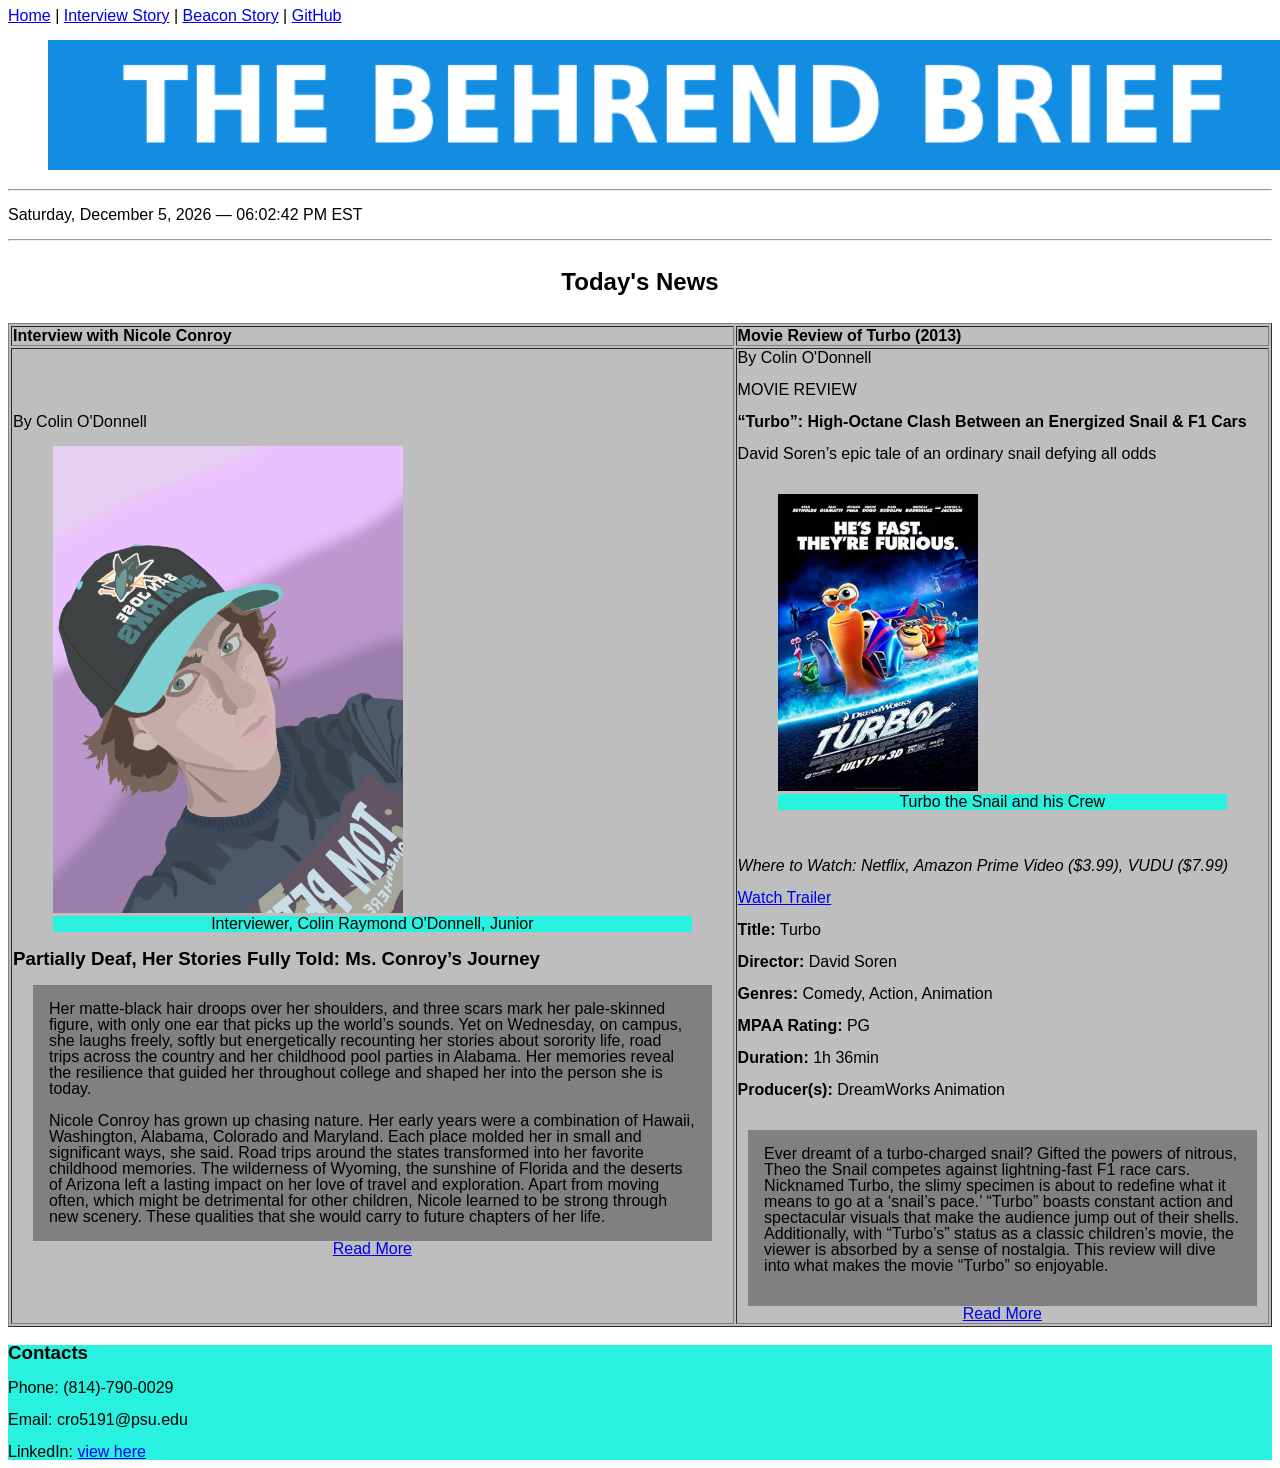
==== docs/index.html @ da27afef "website 260W" ====
<!DOCTYPE html>
<html xmlns="http://www.w3.org/1999/xhtml">
    
    <head>
        
        <title>Index</title>
        <meta charset="UTF-8" />
        <meta name="viewport" content="width=device-width, initial-scale=1.0" />
        
        
        <link rel="stylesheet" type="text/css" href="styling.css" />
        
        
    </head>
    <body>
        
        
        <nav>
            <a href="index.html">Home</a> | <a href="interview.html">Interview Story</a> | <a href="beacon.html">Beacon Story</a> | <a href="https://github.com/ColinRODonnell/COMM260W.git" target="_blank">GitHub</a> 
        </nav>
        <figure>
            <img src="images/behrend.png" width="1250" style="text-align: center;"></img>
        </figure>
        <hr></hr>  
        
        <p id="dateTime"></p>
        
        <hr></hr>
        
        <figure style="text-align: center;">
            <h2 style="line-height:1.75;"><b>Today's News</b></h2>
        </figure>
        <table border="1" style="vertical-align: top;">
            <tr>
                <td><b>Interview with Nicole Conroy</b></td>
                <td><b>Movie Review of Turbo (2013)</b></td>
            </tr>
            <tr>
                <td>By Colin O'Donnell
                    
                    <figure><img src="images/Colin%20ODonnell%20Self%20Portrait%20Final.png" width="350"></img>
                        <figcaption>Interviewer, Colin Raymond O'Donnell, Junior</figcaption>
                    </figure>
                    <h3>Partially Deaf, Her Stories Fully Told: Ms. Conroy’s Journey</h3>
                    
                    
                    <section>Her matte-black hair droops over her shoulders, and three scars mark her pale-skinned figure, with only one ear that picks up the world’s sounds. Yet on Wednesday, on campus, she laughs freely, softly but energetically recounting her stories about sorority life, road trips across the country and her childhood pool parties in Alabama. Her memories reveal the resilience that guided her throughout college and shaped her into the person she is today.<br></br> 
                        
                        Nicole Conroy has grown up chasing nature. Her early years were a combination of Hawaii, Washington, Alabama, Colorado and Maryland. Each place molded her in small and significant ways, she said. Road trips around the states transformed into her favorite childhood memories. The wilderness of Wyoming, the sunshine of Florida and the deserts of Arizona left a lasting impact on her love of travel and exploration. Apart from moving often, which might be detrimental for other children, Nicole learned to be strong through new scenery. These qualities that she would carry to future chapters of her life. 
                        
                        </section>
                    <a href="interview.html" target="blank" style="display: block; text-align: center;">
                        Read More
                    </a></td>
                <td>By Colin O'Donnell
                    <p>MOVIE REVIEW<br></br> 
                        
                        <b>“Turbo”: High-Octane Clash Between an Energized Snail &amp; F1 Cars</b><br></br>
                        
                        David Soren’s epic tale of an ordinary snail defying all odds<br></br> 
                        
                    </p>
                    <figure>
                        <img src="images/moviecover.jfif" width="200"></img>
                        <figcaption>Turbo the Snail and his Crew</figcaption>
                    </figure>
                    <br></br>
                    
                    <i>Where to Watch: Netflix, Amazon Prime Video ($3.99), VUDU ($7.99)</i><br></br>
                    <a href="https://www.youtube.com/watch?v=VlRtm8Gh9PQ" target="blank">Watch Trailer</a>
                    <div>
                        <p><b>Title:</b> Turbo<br></br>
                            <b>Director:</b> David Soren<br></br>
                            <b>Genres:</b> Comedy, Action, Animation<br></br>
                            <b>MPAA Rating:</b> PG<br></br>
                            <b>Duration:</b> 1h 36min<br></br>
                            <b>Producer(s):</b> DreamWorks Animation<br></br></p></div>
                    <section>Ever dreamt of a turbo-charged snail? Gifted the powers of nitrous, Theo the Snail competes against lightning-fast F1 race cars. Nicknamed Turbo, the slimy specimen is about to redefine what it means to go at a ‘snail’s pace.’ “Turbo” boasts constant action and spectacular visuals that make the audience jump out of their shells. Additionally, with “Turbo’s” status as a classic children’s movie, the viewer is absorbed by a sense of nostalgia. This review will dive into what makes the movie “Turbo” so enjoyable.<br></br> 
                        
                        </section>
                    <a href="beacon.html" target="blank" style="display: block; text-align: center;">
                        Read More
                    </a></td> 
                        
         
            </tr>
        </table>
        <script>
  const today = new Date();

  const days = ["Sunday", "Monday", "Tuesday", "Wednesday", "Thursday", "Friday", "Saturday"];
  const months = [
    "January", "February", "March", "April", "May", "June",
    "July", "August", "September", "October", "November", "December"
  ];

  const dayName = days[today.getDay()];
  const monthName = months[today.getMonth()];
  const date = today.getDate();
  const year = today.getFullYear();

  document.getElementById("dateOutput").innerText =
    `${dayName}, ${monthName} ${date}, ${year}`;
</script>
        <script>
  function updateDateTime() {
    const now = new Date();

    const days = ["Sunday","Monday","Tuesday","Wednesday","Thursday","Friday","Saturday"];
    const months = [
      "January","February","March","April","May","June",
      "July","August","September","October","November","December"
    ];

    const dayName = days[now.getDay()];
    const monthName = months[now.getMonth()];
    const date = now.getDate();
    const year = now.getFullYear();

    // EST time (America/New_York automatically handles EST/EDT)
    const time = now.toLocaleTimeString("en-US", {
      timeZone: "America/New_York",
      hour: "2-digit",
      minute: "2-digit",
      second: "2-digit"
    });

    document.getElementById("dateTime").innerText =
      `${dayName}, ${monthName} ${date}, ${year} — ${time} EST`;
  }

  updateDateTime();
  setInterval(updateDateTime, 1000);
</script>
        <footer>
            <h3><b>Contacts</b> 
            </h3>
            
            Phone: (814)-790-0029<br></br>
            Email: cro5191@psu.edu <br></br>
            LinkedIn: <a href="https://www.linkedin.com/in/colin-o-donnell-767865351/" target="_blank">view here</a> 
            
        </footer>
        
    </body>
    
</html>
---- docs/styling.css ----
body {
    background: white;
    font-family: Arial, "Courier New", sans-serif;
    line-height:1.0em;
}

table {
    background: #bebebe;
}

div.wide {
    width:90%;
    max-width:1280px;
    max-height:720px;
    
    
}

footer {
    background:#28f2df 
}

iframe.thinglink {
    width:960px; 
    height:720px;}



figcaption { 
    text-align: center;
    background: #28f2df;
}


img#PSB {
    width: 10%;
}

img#snip1:hover {
    transition:0.3s ease;
    transform:scale(1.5);
}


div.flex {
    
   display:flex; 
   
}

section {
    background: grey;
    width: 90%;
    margin: auto;
    padding:1em;
}

section.resume {
    padding-left: 5em;
    padding-right: 5em;
    background:silver;
   
}

section.inner {
    background:white;
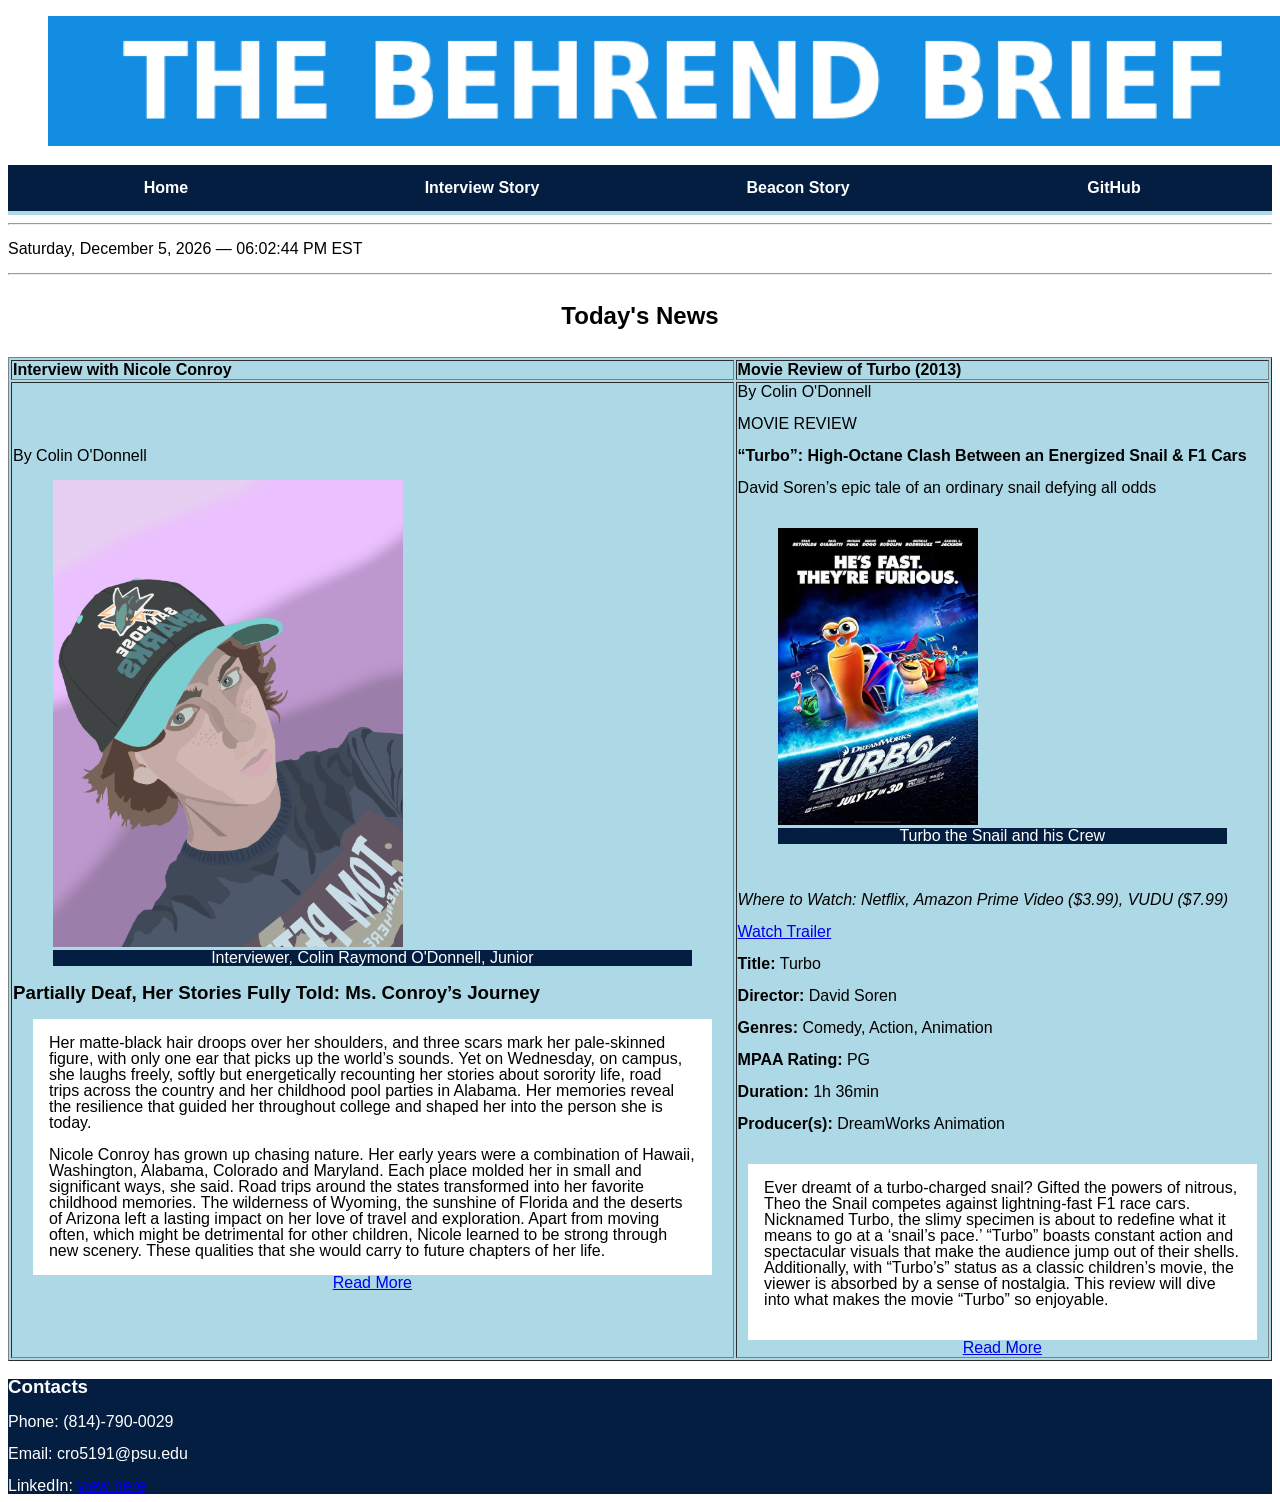
==== commit 06b46186: "final website COMM 260W" ====
--- a/docs/index.html
+++ b/docs/index.html
@@ -13,14 +13,17 @@
         
     </head>
     <body>
-        
-        
-        <nav>
-            <a href="index.html">Home</a> | <a href="interview.html">Interview Story</a> | <a href="beacon.html">Beacon Story</a> | <a href="https://github.com/ColinRODonnell/COMM260W.git" target="_blank">GitHub</a> 
-        </nav>
         <figure>
             <img src="images/behrend.png" width="1250" style="text-align: center;"></img>
         </figure>
+        
+        <nav class="navbar">
+            <a href="index.html">Home</a>
+            <a href="interview.html">Interview Story</a>
+            <a href="beacon.html">Beacon Story</a>
+            <a href="https://github.com/ColinRODonnell/COMM260W.git" target="_blank">GitHub</a> 
+        </nav>
+       
         <hr></hr>  
         
         <p id="dateTime"></p>
--- a/docs/styling.css
+++ b/docs/styling.css
@@ -5,7 +5,7 @@
 }
 
 table {
-    background: #bebebe;
+    background: #add8e6;
 }
 
 div.wide {
@@ -17,7 +17,8 @@
 }
 
 footer {
-    background:#28f2df 
+    background: #041E42;
+    color: white;
 }
 
 iframe.thinglink {
@@ -28,7 +29,8 @@
 
 figcaption { 
     text-align: center;
-    background: #28f2df;
+    background: #041E42;
+    color: white;
 }
 
 
@@ -49,7 +51,7 @@
 }
 
 section {
-    background: grey;
+    background: white;
     width: 90%;
     margin: auto;
     padding:1em;
@@ -64,6 +66,26 @@
 
 section.inner {
     background:white;
+}
 
+.navbar {
+    background-color: #041E42;
+    display: flex;
+    flex-wrap: wrap;
+    border-bottom: 4px solid #add8e6;
+}
 
+.navbar a {
+    flex: 1;
+    text-align: center;
+    padding: 15px;
+    color: white;
+    text-decoration: none;
+    font-weight: bold;
+    transition: 0.3s ease;
+}
 
+.navbar a:hover {
+    background-color: #add8e6;
+    color: #000;
+
